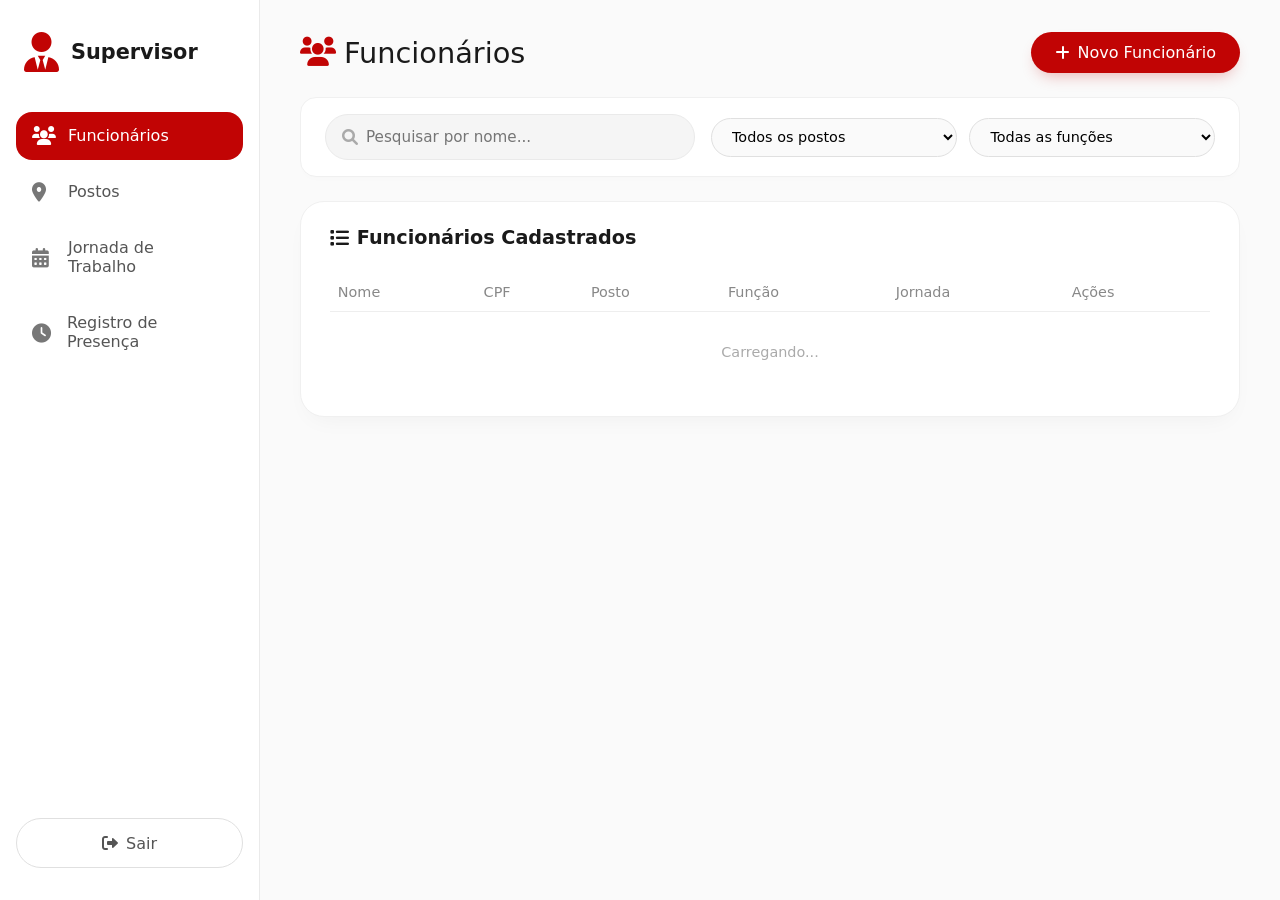
==== supervisor.html @ 5bd87641 "v1.0" ====
<!DOCTYPE html>
<html lang="pt-BR">
<head>
  <meta charset="UTF-8">
  <meta name="viewport" content="width=device-width, initial-scale=1.0">
  <title>Supervisor · Painel</title>
  <link rel="stylesheet" href="https://cdnjs.cloudflare.com/ajax/libs/font-awesome/6.0.0-beta3/css/all.min.css">
  <link rel="stylesheet" href="supervisor.css">
</head>
<body>
  <div class="dashboard">
    <aside class="sidebar">
      <div class="sidebar-header">
        <i class="fas fa-user-tie" style="color: #C10404; font-size: 2.5rem;"></i>
        <h2>Supervisor</h2>
      </div>
      <nav class="sidebar-nav">
        <button class="nav-item active" data-tab="funcionarios">
          <i class="fas fa-users"></i>
          <span>Funcionários</span>
        </button>
        <button class="nav-item" data-tab="postos">
          <i class="fas fa-map-marker-alt"></i>
          <span>Postos</span>
        </button>
        <button class="nav-item" data-tab="jornadas">
          <i class="fas fa-calendar-alt"></i>
          <span>Jornada de Trabalho</span>
        </button>
        <button class="nav-item" data-tab="presenca">
          <i class="fas fa-clock"></i>
          <span>Registro de Presença</span>
        </button>
      </nav>
      <button class="logout-btn" id="logoutBtn">
        <i class="fas fa-sign-out-alt"></i> Sair
      </button>
    </aside>

    <main class="content">
      <!-- Aba Funcionários -->
      <section id="tab-funcionarios" class="tab-content active">
        <div class="content-header">
          <h2><i class="fas fa-users" style="color: #C10404;"></i> Funcionários</h2>
          <button class="btn-novo" id="novoFuncionarioBtn"><i class="fas fa-plus"></i> Novo Funcionário</button>
        </div>

        <!-- Filtros e pesquisa -->
        <div class="filtros-bar">
          <div class="search-box">
            <i class="fas fa-search"></i>
            <input type="text" id="searchFuncionarios" placeholder="Pesquisar por nome...">
          </div>
          <div class="filtros">
            <select id="filtroPostoFunc">
              <option value="">Todos os postos</option>
            </select>
            <select id="filtroFuncaoFunc">
              <option value="">Todas as funções</option>
              <option value="Limpeza">Limpeza</option>
              <option value="Portaria">Portaria</option>
              <option value="Promotor">Promotor</option>
              <option value="Segurança">Segurança</option>
              <option value="Recepção">Recepção</option>
              <option value="Supervisão">Supervisão</option>
            </select>
          </div>
        </div>

        <div class="form-card" id="formFuncionario" style="display: none;">
          <h3><i class="fas fa-user-plus"></i> <span id="funcFormTitle">Cadastrar Funcionário</span></h3>
          <form id="funcionarioForm">
            <input type="hidden" id="funcId">
            <div class="form-group">
              <label><i class="fas fa-user"></i> Nome</label>
              <input type="text" id="funcNome" placeholder="Nome completo" required>
            </div>
            <div class="form-group">
              <label><i class="fas fa-id-card"></i> CPF</label>
              <input type="text" id="funcCpf" placeholder="000.000.000-00" required maxlength="14">
            </div>
            <div class="form-row">
              <div class="form-group">
                <label><i class="fas fa-briefcase"></i> Posto</label>
                <select id="funcPosto" required>
                  <option value="">Selecione</option>
                </select>
              </div>
              <div class="form-group">
                <label><i class="fas fa-tasks"></i> Função</label>
                <select id="funcFuncao" required>
                  <option value="">Selecione</option>
                  <option value="Limpeza">Limpeza</option>
                  <option value="Portaria">Portaria</option>
                  <option value="Promotor">Promotor</option>
                  <option value="Segurança">Segurança</option>
                  <option value="Recepção">Recepção</option>
                  <option value="Supervisão">Supervisão</option>
                </select>
              </div>
            </div>
            <div class="form-group">
              <label><i class="fas fa-clock"></i> Jornada</label>
              <select id="funcJornada" required>
                <option value="">Selecione</option>
              </select>
            </div>
            <div class="form-actions">
              <button type="submit" class="btn-salvar"><i class="fas fa-save"></i> Salvar</button>
              <button type="button" class="btn-cancelar" id="cancelarFuncionario"><i class="fas fa-times"></i> Cancelar</button>
            </div>
          </form>
        </div>

        <div class="list-card">
          <h3><i class="fas fa-list"></i> Funcionários Cadastrados</h3>
          <div class="table-responsive">
            <table id="tabelaFuncionarios">
              <thead>
                <tr>
                  <th>Nome</th>
                  <th>CPF</th>
                  <th>Posto</th>
                  <th>Função</th>
                  <th>Jornada</th>
                  <th>Ações</th>
                </tr>
              </thead>
              <tbody id="funcionariosList">
                <tr><td colspan="6" class="loading">Carregando...</td></tr>
              </tbody>
            </table>
          </div>
        </div>
      </section>

      <!-- Aba Postos -->
      <section id="tab-postos" class="tab-content">
        <div class="content-header">
          <h2><i class="fas fa-map-marker-alt" style="color: #C10404;"></i> Postos de Trabalho</h2>
          <button class="btn-novo" id="novoPostoBtn"><i class="fas fa-plus"></i> Novo Posto</button>
        </div>

        <div class="filtros-bar">
          <div class="search-box">
            <i class="fas fa-search"></i>
            <input type="text" id="searchPostos" placeholder="Pesquisar por nome...">
          </div>
        </div>

        <div class="form-card" id="formPosto" style="display: none;">
          <h3><i class="fas fa-plus-circle"></i> <span id="postoFormTitle">Cadastrar Posto</span></h3>
          <form id="postoForm">
            <input type="hidden" id="postoId">
            <div class="form-group">
              <label><i class="fas fa-tag"></i> Nome</label>
              <input type="text" id="postoNome" placeholder="Ex: Recepção Principal" required>
            </div>
            <div class="form-group">
              <label><i class="fas fa-map-pin"></i> Endereço</label>
              <input type="text" id="postoEndereco" placeholder="Rua, número, bairro" required>
            </div>
            <div class="form-actions">
              <button type="submit" class="btn-salvar"><i class="fas fa-save"></i> Salvar</button>
              <button type="button" class="btn-cancelar" id="cancelarPosto"><i class="fas fa-times"></i> Cancelar</button>
            </div>
          </form>
        </div>

        <div class="list-card">
          <h3><i class="fas fa-list"></i> Postos Cadastrados</h3>
          <div class="table-responsive">
            <table id="tabelaPostos">
              <thead>
                <tr>
                  <th>Nome</th>
                  <th>Endereço</th>
                  <th>Ações</th>
                </tr>
              </thead>
              <tbody id="postosList">
                <tr><td colspan="3" class="loading">Carregando...</td></tr>
              </tbody>
            </table>
          </div>
        </div>
      </section>

      <!-- Aba Jornadas -->
      <section id="tab-jornadas" class="tab-content">
        <div class="content-header">
          <h2><i class="fas fa-calendar-alt" style="color: #C10404;"></i> Jornadas de Trabalho</h2>
          <button class="btn-novo" id="novaJornadaBtn"><i class="fas fa-plus"></i> Nova Jornada</button>
        </div>

        <div class="filtros-bar">
          <div class="search-box">
            <i class="fas fa-search"></i>
            <input type="text" id="searchJornadas" placeholder="Pesquisar por descrição...">
          </div>
        </div>

        <div class="form-card" id="formJornada" style="display: none;">
          <h3><i class="fas fa-plus-circle"></i> <span id="jornadaFormTitle">Cadastrar Jornada</span></h3>
          <form id="jornadaForm">
            <input type="hidden" id="jornadaId">
            <div class="form-group">
              <label><i class="fas fa-calendar-day"></i> Dias da semana</label>
              <div class="dias-checkbox">
                <label><input type="checkbox" value="seg"> Seg</label>
                <label><input type="checkbox" value="ter"> Ter</label>
                <label><input type="checkbox" value="qua"> Qua</label>
                <label><input type="checkbox" value="qui"> Qui</label>
                <label><input type="checkbox" value="sex"> Sex</label>
                <label><input type="checkbox" value="sab"> Sáb</label>
                <label><input type="checkbox" value="dom"> Dom</label>
              </div>
            </div>
            <div class="form-row">
              <div class="form-group">
                <label><i class="fas fa-clock"></i> Início</label>
                <input type="time" id="jornadaInicio" required>
              </div>
              <div class="form-group">
                <label><i class="fas fa-clock"></i> Fim</label>
                <input type="time" id="jornadaFim" required>
              </div>
            </div>
            <div class="form-actions">
              <button type="submit" class="btn-salvar"><i class="fas fa-save"></i> Salvar</button>
              <button type="button" class="btn-cancelar" id="cancelarJornada"><i class="fas fa-times"></i> Cancelar</button>
            </div>
          </form>
        </div>

        <div class="list-card">
          <h3><i class="fas fa-list"></i> Jornadas Cadastradas</h3>
          <div class="table-responsive">
            <table id="tabelaJornadas">
              <thead>
                <tr>
                  <th>Descrição</th>
                  <th>Ações</th>
                </tr>
              </thead>
              <tbody id="jornadasList">
                <tr><td colspan="2" class="loading">Carregando...</td></tr>
              </tbody>
            </table>
          </div>
        </div>
      </section>

      <!-- Aba Registro de Presença -->
      <section id="tab-presenca" class="tab-content">
        <div class="content-header">
          <h2><i class="fas fa-clock" style="color: #C10404;"></i> Registro de Presença · <span id="dataHoje"></span></h2>
        </div>

        <div class="filtros-bar">
          <div class="search-box">
            <i class="fas fa-search"></i>
            <input type="text" id="searchPresenca" placeholder="Pesquisar por nome...">
          </div>
          <div class="filtros">
            <select id="filtroPostoPresenca">
              <option value="">Todos os postos</option>
            </select>
            <select id="filtroFuncaoPresenca">
              <option value="">Todas as funções</option>
              <option value="Limpeza">Limpeza</option>
              <option value="Portaria">Portaria</option>
              <option value="Promotor">Promotor</option>
              <option value="Segurança">Segurança</option>
              <option value="Recepção">Recepção</option>
              <option value="Supervisão">Supervisão</option>
            </select>
            <select id="filtroStatusPresenca">
              <option value="">Todos os status</option>
              <option value="Aguardando">Aguardando</option>
              <option value="Folga">Folga</option>
              <option value="Confirmado">Confirmado</option>
            </select>
          </div>
        </div>

        <div class="list-card">
          <h3><i class="fas fa-calendar-check"></i> Situação de Hoje</h3>
          <div class="table-responsive">
            <table id="tabelaPresenca">
              <thead>
                <tr>
                  <th>Funcionário</th>
                  <th>Posto</th>
                  <th>Função</th>
                  <th>Jornada</th>
                  <th>Status</th>
                </tr>
              </thead>
              <tbody id="presencaList">
                <tr><td colspan="5" class="loading">Carregando...</td></tr>
              </tbody>
            </table>
          </div>
        </div>
      </section>
    </main>
  </div>

  <script type="module" src="supervisor.js"></script>
</body>
</html>
---- supervisor.css ----
* {
  margin: 0;
  padding: 0;
  box-sizing: border-box;
  font-family: 'Inter', system-ui, -apple-system, BlinkMacSystemFont, 'Segoe UI', Roboto, sans-serif;
}

body {
  background: #f5f5f5;
  height: 100vh;
  overflow: hidden;
}

.dashboard {
  display: flex;
  height: 100%;
}

/* Sidebar */
.sidebar {
  width: 260px;
  background: #ffffff;
  border-right: 1px solid #eaeaea;
  display: flex;
  flex-direction: column;
  padding: 2rem 1rem;
  box-shadow: 4px 0 20px rgba(0, 0, 0, 0.02);
}

.sidebar-header {
  display: flex;
  align-items: center;
  gap: 0.75rem;
  margin-bottom: 2.5rem;
  padding-left: 0.5rem;
}

.sidebar-header h2 {
  font-size: 1.3rem;
  font-weight: 600;
  color: #1a1a1a;
}

.sidebar-nav {
  display: flex;
  flex-direction: column;
  gap: 0.5rem;
  flex: 1;
}

.nav-item {
  display: flex;
  align-items: center;
  gap: 0.75rem;
  padding: 0.9rem 1rem;
  border: none;
  background: transparent;
  border-radius: 1rem;
  font-size: 1rem;
  font-weight: 500;
  color: #555;
  cursor: pointer;
  transition: all 0.2s;
  text-align: left;
}

.nav-item i {
  font-size: 1.2rem;
  width: 1.5rem;
  color: #777;
}

.nav-item:hover {
  background: #fff0f0;
  color: #C10404;
}

.nav-item:hover i {
  color: #C10404;
}

.nav-item.active {
  background: #C10404;
  color: white;
}

.nav-item.active i {
  color: white;
}

.logout-btn {
  margin-top: 2rem;
  display: flex;
  align-items: center;
  justify-content: center;
  gap: 0.5rem;
  padding: 0.9rem;
  border: 1px solid #e0e0e0;
  background: white;
  border-radius: 2rem;
  font-size: 1rem;
  color: #555;
  cursor: pointer;
  transition: all 0.2s;
}

.logout-btn:hover {
  background: #fee;
  border-color: #C10404;
  color: #C10404;
}

/* Conteúdo principal */
.content {
  flex: 1;
  overflow-y: auto;
  padding: 2rem 2.5rem;
  background: #fafafa;
}

.tab-content {
  display: none;
}

.tab-content.active {
  display: block;
}

.content-header {
  display: flex;
  justify-content: space-between;
  align-items: center;
  margin-bottom: 1.5rem;
  flex-wrap: wrap;
  gap: 1rem;
}

.content-header h2 {
  font-size: 1.8rem;
  font-weight: 500;
  color: #1a1a1a;
  display: flex;
  align-items: center;
  gap: 0.5rem;
}

#dataHoje {
  font-weight: 600;
  color: #C10404;
  background: #ffeeee;
  padding: 0.2rem 0.8rem;
  border-radius: 2rem;
  font-size: 1.2rem;
}

.btn-novo {
  background: #C10404;
  color: white;
  border: none;
  padding: 0.7rem 1.5rem;
  border-radius: 2rem;
  font-size: 1rem;
  font-weight: 500;
  display: flex;
  align-items: center;
  gap: 0.5rem;
  cursor: pointer;
  transition: all 0.2s;
  box-shadow: 0 8px 16px -6px rgba(193,4,4,0.3);
}

.btn-novo:hover {
  background: #a00303;
  transform: scale(1.02);
}

/* Barra de filtros */
.filtros-bar {
  background: white;
  border-radius: 1rem;
  padding: 1rem 1.5rem;
  margin-bottom: 1.5rem;
  display: flex;
  flex-wrap: wrap;
  gap: 1rem;
  align-items: center;
  border: 1px solid #f0f0f0;
  box-shadow: 0 4px 10px -4px rgba(0,0,0,0.02);
}

.search-box {
  flex: 2;
  min-width: 250px;
  display: flex;
  align-items: center;
  background: #f5f5f5;
  border-radius: 2rem;
  padding: 0.3rem 1rem;
  border: 1px solid #eaeaea;
}

.search-box i {
  color: #aaa;
  margin-right: 0.5rem;
}

.search-box input {
  border: none;
  background: transparent;
  width: 100%;
  padding: 0.5rem 0;
  outline: none;
  font-size: 0.95rem;
}

.filtros {
  display: flex;
  flex-wrap: wrap;
  gap: 0.8rem;
  flex: 3;
}

.filtros select {
  flex: 1;
  min-width: 140px;
  padding: 0.6rem 1rem;
  border-radius: 2rem;
  border: 1px solid #e0e0e0;
  background: #fafafa;
  font-size: 0.9rem;
  cursor: pointer;
  outline: none;
  transition: all 0.2s;
}

.filtros select:hover {
  border-color: #C10404;
}

/* Cards de formulário e listas */
.form-card, .list-card {
  background: white;
  border-radius: 1.5rem;
  padding: 1.5rem 1.8rem;
  margin-bottom: 2rem;
  box-shadow: 0 10px 25px -10px rgba(0,0,0,0.05);
  border: 1px solid #f0f0f0;
}

.form-card h3, .list-card h3 {
  font-size: 1.2rem;
  font-weight: 600;
  margin-bottom: 1.5rem;
  color: #1a1a1a;
  display: flex;
  align-items: center;
  gap: 0.5rem;
}

.form-group {
  margin-bottom: 1rem;
}

.form-group label {
  display: flex;
  align-items: center;
  gap: 0.5rem;
  font-size: 0.9rem;
  font-weight: 500;
  color: #333;
  margin-bottom: 0.3rem;
}

.form-group label i {
  color: #C10404;
  width: 1.2rem;
  font-size: 0.95rem;
}

.form-group input, .form-group select {
  width: 100%;
  padding: 0.65rem 1rem;
  border: 1px solid #e0e0e0;
  border-radius: 0.8rem;
  font-size: 0.95rem;
  background: #fafafa;
  transition: all 0.2s;
}

.form-group input:focus, .form-group select:focus {
  outline: none;
  border-color: #C10404;
  box-shadow: 0 0 0 3px rgba(193,4,4,0.1);
  background: white;
}

.form-row {
  display: flex;
  gap: 1rem;
}

.form-row .form-group {
  flex: 1;
}

.dias-checkbox {
  display: flex;
  flex-wrap: wrap;
  gap: 1rem;
  background: #f5f5f5;
  padding: 0.8rem 1rem;
  border-radius: 0.8rem;
  font-size: 0.9rem;
}

.dias-checkbox label {
  display: flex;
  align-items: center;
  gap: 0.3rem;
  font-weight: normal;
  cursor: pointer;
}

.form-actions {
  display: flex;
  justify-content: flex-end;
  gap: 0.8rem;
  margin-top: 1.8rem;
}

.btn-salvar, .btn-cancelar {
  padding: 0.6rem 1.5rem;
  border-radius: 2rem;
  font-size: 0.95rem;
  font-weight: 500;
  display: flex;
  align-items: center;
  gap: 0.5rem;
  cursor: pointer;
  transition: all 0.2s;
  border: none;
}

.btn-salvar {
  background: #C10404;
  color: white;
  box-shadow: 0 8px 16px -6px rgba(193,4,4,0.3);
}

.btn-salvar:hover {
  background: #a00303;
}

.btn-cancelar {
  background: #f0f0f0;
  color: #555;
}

.btn-cancelar:hover {
  background: #e4e4e4;
}

/* Tabelas */
.table-responsive {
  overflow-x: auto;
}

table {
  width: 100%;
  border-collapse: collapse;
  font-size: 0.9rem;
}

th {
  text-align: left;
  padding: 0.7rem 0.5rem;
  color: #888;
  font-weight: 500;
  border-bottom: 1px solid #eee;
  white-space: nowrap;
}

td {
  padding: 0.7rem 0.5rem;
  border-bottom: 1px solid #f5f5f5;
  color: #333;
  white-space: nowrap;
}

tr:last-child td {
  border-bottom: none;
}

.loading {
  text-align: center;
  color: #aaa;
  padding: 2rem;
}

/* Botões de ação na tabela */
.btn-acao {
  background: none;
  border: none;
  cursor: pointer;
  font-size: 1.1rem;
  margin: 0 0.3rem;
  padding: 0.3rem;
  border-radius: 0.5rem;
  transition: all 0.2s;
}

.btn-editar {
  color: #2c3e50;
}

.btn-editar:hover {
  background: #ecf0f1;
  color: #2980b9;
}

.btn-excluir {
  color: #c0392b;
}

.btn-excluir:hover {
  background: #f9ebea;
  color: #c0392b;
}

/* Status na tabela de presença */
.status {
  display: inline-block;
  padding: 0.25rem 0.8rem;
  border-radius: 2rem;
  font-size: 0.8rem;
  font-weight: 500;
  text-align: center;
}

.status.aguardando {
  background: #fff3cd;
  color: #856404;
}

.status.folga {
  background: #e2e3e5;
  color: #383d41;
}

.status.confirmado {
  background: #d4edda;
  color: #155724;
}

/* Responsivo */
@media (max-width: 768px) {
  .dashboard {
    flex-direction: column;
  }
  .sidebar {
    width: 100%;
    height: auto;
    padding: 1rem;
  }
  .content {
    padding: 1rem;
  }
  .form-row {
    flex-direction: column;
    gap: 0;
  }
  .filtros-bar {
    flex-direction: column;
    align-items: stretch;
  }
  .filtros {
    flex-direction: column;
  }
}
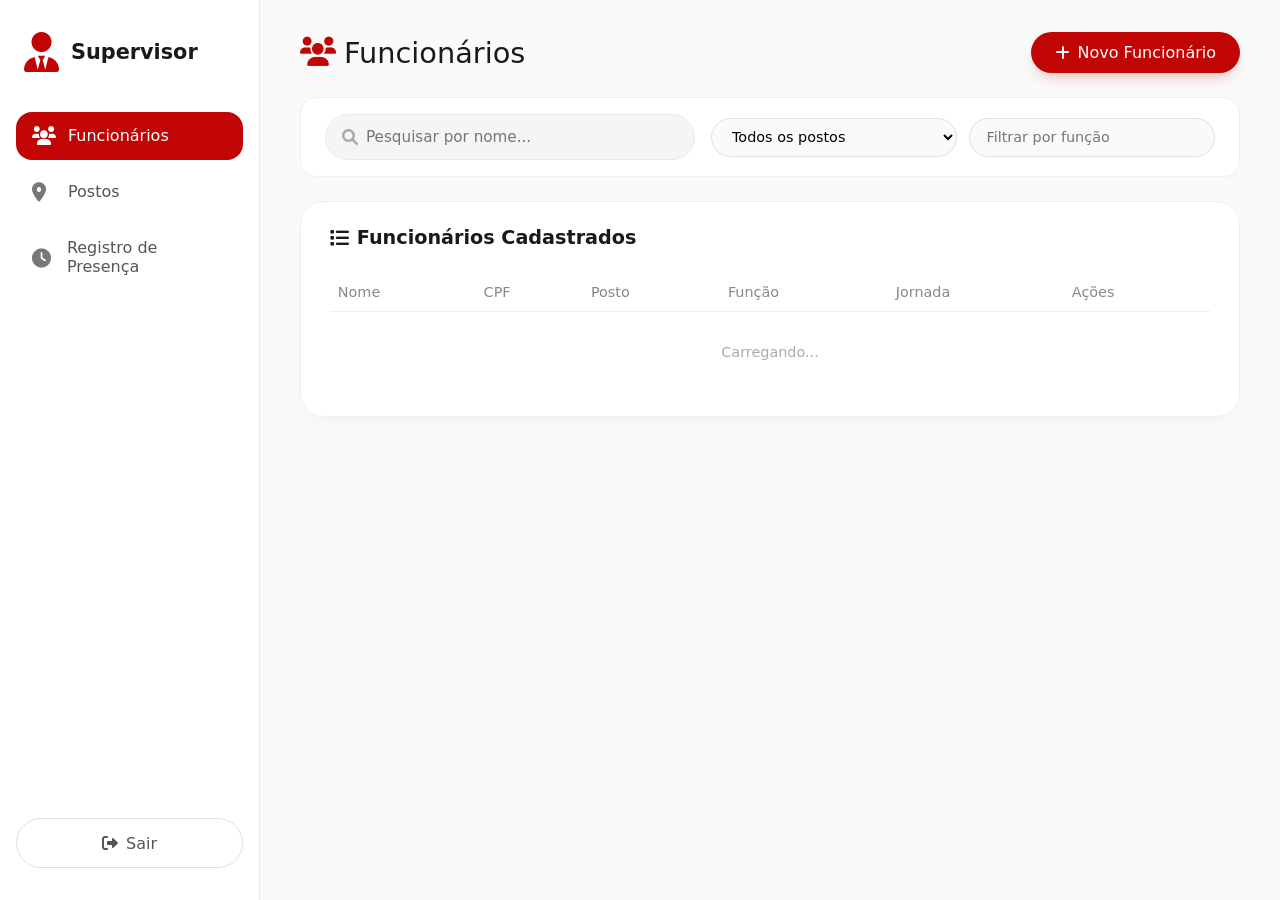
==== commit 8fc3a994: "v1.0" ====
--- a/supervisor.html
+++ b/supervisor.html
@@ -23,10 +23,6 @@
           <i class="fas fa-map-marker-alt"></i>
           <span>Postos</span>
         </button>
-        <button class="nav-item" data-tab="jornadas">
-          <i class="fas fa-calendar-alt"></i>
-          <span>Jornada de Trabalho</span>
-        </button>
         <button class="nav-item" data-tab="presenca">
           <i class="fas fa-clock"></i>
           <span>Registro de Presença</span>
@@ -55,15 +51,7 @@
             <select id="filtroPostoFunc">
               <option value="">Todos os postos</option>
             </select>
-            <select id="filtroFuncaoFunc">
-              <option value="">Todas as funções</option>
-              <option value="Limpeza">Limpeza</option>
-              <option value="Portaria">Portaria</option>
-              <option value="Promotor">Promotor</option>
-              <option value="Segurança">Segurança</option>
-              <option value="Recepção">Recepção</option>
-              <option value="Supervisão">Supervisão</option>
-            </select>
+            <input type="text" id="filtroFuncaoFunc" placeholder="Filtrar por função">
           </div>
         </div>
 
@@ -88,23 +76,36 @@
               </div>
               <div class="form-group">
                 <label><i class="fas fa-tasks"></i> Função</label>
-                <select id="funcFuncao" required>
-                  <option value="">Selecione</option>
-                  <option value="Limpeza">Limpeza</option>
-                  <option value="Portaria">Portaria</option>
-                  <option value="Promotor">Promotor</option>
-                  <option value="Segurança">Segurança</option>
-                  <option value="Recepção">Recepção</option>
-                  <option value="Supervisão">Supervisão</option>
-                </select>
-              </div>
-            </div>
-            <div class="form-group">
-              <label><i class="fas fa-clock"></i> Jornada</label>
-              <select id="funcJornada" required>
-                <option value="">Selecione</option>
-              </select>
-            </div>
+                <input type="text" id="funcFuncao" placeholder="Ex: Segurança" required>
+              </div>
+            </div>
+
+            <!-- JORNADA DE TRABALHO (agora dentro do funcionário) -->
+            <div class="form-group">
+              <label><i class="fas fa-calendar-day"></i> Dias da semana</label>
+              <div class="dias-botoes" id="diasBotoes">
+                <button type="button" class="dia-btn" data-dia="seg">Seg</button>
+                <button type="button" class="dia-btn" data-dia="ter">Ter</button>
+                <button type="button" class="dia-btn" data-dia="qua">Qua</button>
+                <button type="button" class="dia-btn" data-dia="qui">Qui</button>
+                <button type="button" class="dia-btn" data-dia="sex">Sex</button>
+                <button type="button" class="dia-btn" data-dia="sab">Sáb</button>
+                <button type="button" class="dia-btn" data-dia="dom">Dom</button>
+              </div>
+              <input type="hidden" id="funcDias" value="">
+            </div>
+
+            <div class="form-row">
+              <div class="form-group">
+                <label><i class="fas fa-clock"></i> Início</label>
+                <input type="text" id="funcInicio" placeholder="Ex: 0800" maxlength="5" required>
+              </div>
+              <div class="form-group">
+                <label><i class="fas fa-clock"></i> Fim</label>
+                <input type="text" id="funcFim" placeholder="Ex: 1800" maxlength="5" required>
+              </div>
+            </div>
+
             <div class="form-actions">
               <button type="submit" class="btn-salvar"><i class="fas fa-save"></i> Salvar</button>
               <button type="button" class="btn-cancelar" id="cancelarFuncionario"><i class="fas fa-times"></i> Cancelar</button>
@@ -186,71 +187,6 @@
         </div>
       </section>
 
-      <!-- Aba Jornadas -->
-      <section id="tab-jornadas" class="tab-content">
-        <div class="content-header">
-          <h2><i class="fas fa-calendar-alt" style="color: #C10404;"></i> Jornadas de Trabalho</h2>
-          <button class="btn-novo" id="novaJornadaBtn"><i class="fas fa-plus"></i> Nova Jornada</button>
-        </div>
-
-        <div class="filtros-bar">
-          <div class="search-box">
-            <i class="fas fa-search"></i>
-            <input type="text" id="searchJornadas" placeholder="Pesquisar por descrição...">
-          </div>
-        </div>
-
-        <div class="form-card" id="formJornada" style="display: none;">
-          <h3><i class="fas fa-plus-circle"></i> <span id="jornadaFormTitle">Cadastrar Jornada</span></h3>
-          <form id="jornadaForm">
-            <input type="hidden" id="jornadaId">
-            <div class="form-group">
-              <label><i class="fas fa-calendar-day"></i> Dias da semana</label>
-              <div class="dias-checkbox">
-                <label><input type="checkbox" value="seg"> Seg</label>
-                <label><input type="checkbox" value="ter"> Ter</label>
-                <label><input type="checkbox" value="qua"> Qua</label>
-                <label><input type="checkbox" value="qui"> Qui</label>
-                <label><input type="checkbox" value="sex"> Sex</label>
-                <label><input type="checkbox" value="sab"> Sáb</label>
-                <label><input type="checkbox" value="dom"> Dom</label>
-              </div>
-            </div>
-            <div class="form-row">
-              <div class="form-group">
-                <label><i class="fas fa-clock"></i> Início</label>
-                <input type="time" id="jornadaInicio" required>
-              </div>
-              <div class="form-group">
-                <label><i class="fas fa-clock"></i> Fim</label>
-                <input type="time" id="jornadaFim" required>
-              </div>
-            </div>
-            <div class="form-actions">
-              <button type="submit" class="btn-salvar"><i class="fas fa-save"></i> Salvar</button>
-              <button type="button" class="btn-cancelar" id="cancelarJornada"><i class="fas fa-times"></i> Cancelar</button>
-            </div>
-          </form>
-        </div>
-
-        <div class="list-card">
-          <h3><i class="fas fa-list"></i> Jornadas Cadastradas</h3>
-          <div class="table-responsive">
-            <table id="tabelaJornadas">
-              <thead>
-                <tr>
-                  <th>Descrição</th>
-                  <th>Ações</th>
-                </tr>
-              </thead>
-              <tbody id="jornadasList">
-                <tr><td colspan="2" class="loading">Carregando...</td></tr>
-              </tbody>
-            </table>
-          </div>
-        </div>
-      </section>
-
       <!-- Aba Registro de Presença -->
       <section id="tab-presenca" class="tab-content">
         <div class="content-header">
@@ -266,15 +202,7 @@
             <select id="filtroPostoPresenca">
               <option value="">Todos os postos</option>
             </select>
-            <select id="filtroFuncaoPresenca">
-              <option value="">Todas as funções</option>
-              <option value="Limpeza">Limpeza</option>
-              <option value="Portaria">Portaria</option>
-              <option value="Promotor">Promotor</option>
-              <option value="Segurança">Segurança</option>
-              <option value="Recepção">Recepção</option>
-              <option value="Supervisão">Supervisão</option>
-            </select>
+            <input type="text" id="filtroFuncaoPresenca" placeholder="Filtrar por função">
             <select id="filtroStatusPresenca">
               <option value="">Todos os status</option>
               <option value="Aguardando">Aguardando</option>
--- a/supervisor.css
+++ b/supervisor.css
@@ -220,7 +220,8 @@
   flex: 3;
 }
 
-.filtros select {
+.filtros select,
+.filtros input[type="text"] {
   flex: 1;
   min-width: 140px;
   padding: 0.6rem 1rem;
@@ -233,7 +234,8 @@
   transition: all 0.2s;
 }
 
-.filtros select:hover {
+.filtros select:hover,
+.filtros input[type="text"]:hover {
   border-color: #C10404;
 }
 
@@ -303,22 +305,40 @@
   flex: 1;
 }
 
-.dias-checkbox {
+/* Botões de dias da semana */
+.dias-botoes {
   display: flex;
   flex-wrap: wrap;
-  gap: 1rem;
-  background: #f5f5f5;
-  padding: 0.8rem 1rem;
-  border-radius: 0.8rem;
+  gap: 0.5rem;
+  margin-bottom: 0.5rem;
+}
+
+.dia-btn {
+  background: #f0f0f0;
+  border: 1px solid #ddd;
+  border-radius: 2rem;
+  padding: 0.5rem 1rem;
   font-size: 0.9rem;
-}
-
-.dias-checkbox label {
-  display: flex;
-  align-items: center;
-  gap: 0.3rem;
-  font-weight: normal;
+  font-weight: 500;
   cursor: pointer;
+  transition: all 0.2s;
+  color: #333;
+  min-width: 50px;
+  text-align: center;
+}
+
+.dia-btn.selected {
+  background: #C10404;
+  border-color: #C10404;
+  color: white;
+}
+
+.dia-btn:hover {
+  background: #e0e0e0;
+}
+
+.dia-btn.selected:hover {
+  background: #a00303;
 }
 
 .form-actions {
@@ -452,28 +472,211 @@
   color: #155724;
 }
 
-/* Responsivo */
+/* ============================================ */
+/* ESTILOS PARA MOBILE (até 768px)              */
+/* ============================================ */
 @media (max-width: 768px) {
   .dashboard {
     flex-direction: column;
   }
+
   .sidebar {
     width: 100%;
     height: auto;
-    padding: 1rem;
-  }
+    padding: 0.5rem;
+    border-right: none;
+    border-bottom: 1px solid #eaeaea;
+    box-shadow: 0 4px 10px rgba(0,0,0,0.02);
+    order: 0;
+  }
+
+  .sidebar-header {
+    display: none;
+  }
+
+  .sidebar-nav {
+    flex-direction: row;
+    justify-content: space-around;
+    gap: 0.2rem;
+  }
+
+  .nav-item {
+    flex: 1;
+    flex-direction: column;
+    padding: 0.4rem 0.2rem;
+    border-radius: 0.8rem;
+    font-size: 0.7rem;
+    gap: 0.2rem;
+    text-align: center;
+  }
+
+  .nav-item i {
+    font-size: 1.3rem;
+    width: auto;
+    margin-bottom: 0.1rem;
+  }
+
+  .nav-item span {
+    font-size: 0.65rem;
+    line-height: 1;
+  }
+
+  .logout-btn {
+    display: none;
+  }
+
   .content {
     padding: 1rem;
-  }
+    height: calc(100vh - 60px);
+  }
+
+  .content-header h2 {
+    font-size: 1.4rem;
+  }
+
+  #dataHoje {
+    font-size: 1rem;
+    padding: 0.2rem 0.6rem;
+  }
+
+  .btn-novo {
+    padding: 0.6rem 1.2rem;
+    font-size: 0.9rem;
+  }
+
+  .filtros-bar {
+    display: flex;
+    flex-direction: row;
+    align-items: center;
+    gap: 0.5rem;
+    padding: 0.8rem;
+  }
+
+  .search-box {
+    flex: 1;
+    min-width: 0;
+  }
+
+  .btn-filtro-mobile {
+    background: #f0f0f0;
+    border: 1px solid #e0e0e0;
+    border-radius: 2rem;
+    width: 48px;
+    height: 48px;
+    display: flex;
+    align-items: center;
+    justify-content: center;
+    font-size: 1.4rem;
+    color: #C10404;
+    cursor: pointer;
+    transition: all 0.2s;
+    flex-shrink: 0;
+  }
+
+  .btn-filtro-mobile.active {
+    background: #C10404;
+    color: white;
+    border-color: #C10404;
+  }
+
+  .filtros {
+    display: none;
+    width: 100%;
+    flex-direction: column;
+    gap: 0.5rem;
+    margin-top: 0.5rem;
+  }
+
+  .filtros.show {
+    display: flex;
+  }
+
+  .filtros select,
+  .filtros input[type="text"] {
+    width: 100%;
+    padding: 0.8rem 1rem;
+    font-size: 1rem;
+  }
+
+  .form-card, .list-card {
+    padding: 1rem;
+    border-radius: 1.2rem;
+  }
+
+  .form-card {
+    position: fixed;
+    top: 0;
+    left: 0;
+    right: 0;
+    bottom: 0;
+    z-index: 1000;
+    margin: 0;
+    border-radius: 0;
+    overflow-y: auto;
+    background: white;
+    display: flex;
+    flex-direction: column;
+  }
+
+  .form-card .form-actions {
+    margin-top: auto;
+    padding-top: 1rem;
+    position: sticky;
+    bottom: 0;
+    background: white;
+  }
+
+  .form-group input, .form-group select {
+    padding: 0.8rem 1rem;
+    font-size: 1rem;
+  }
+
+  .dias-botoes {
+    gap: 0.4rem;
+  }
+
+  .dia-btn {
+    padding: 0.5rem 0.8rem;
+    font-size: 0.8rem;
+    min-width: 45px;
+  }
+
   .form-row {
     flex-direction: column;
     gap: 0;
   }
-  .filtros-bar {
-    flex-direction: column;
-    align-items: stretch;
-  }
-  .filtros {
-    flex-direction: column;
+
+  table {
+    font-size: 0.8rem;
+  }
+
+  th, td {
+    padding: 0.6rem 0.3rem;
+  }
+
+  .btn-acao {
+    padding: 0.5rem;
+    font-size: 1.2rem;
+  }
+
+  .status {
+    padding: 0.2rem 0.6rem;
+    font-size: 0.7rem;
+  }
+}
+
+@media (max-width: 400px) {
+  .nav-item span {
+    font-size: 0.6rem;
+  }
+  .nav-item i {
+    font-size: 1.2rem;
+  }
+  .content-header h2 {
+    font-size: 1.2rem;
+  }
+  .btn-novo {
+    padding: 0.5rem 1rem;
+    font-size: 0.8rem;
   }
 }
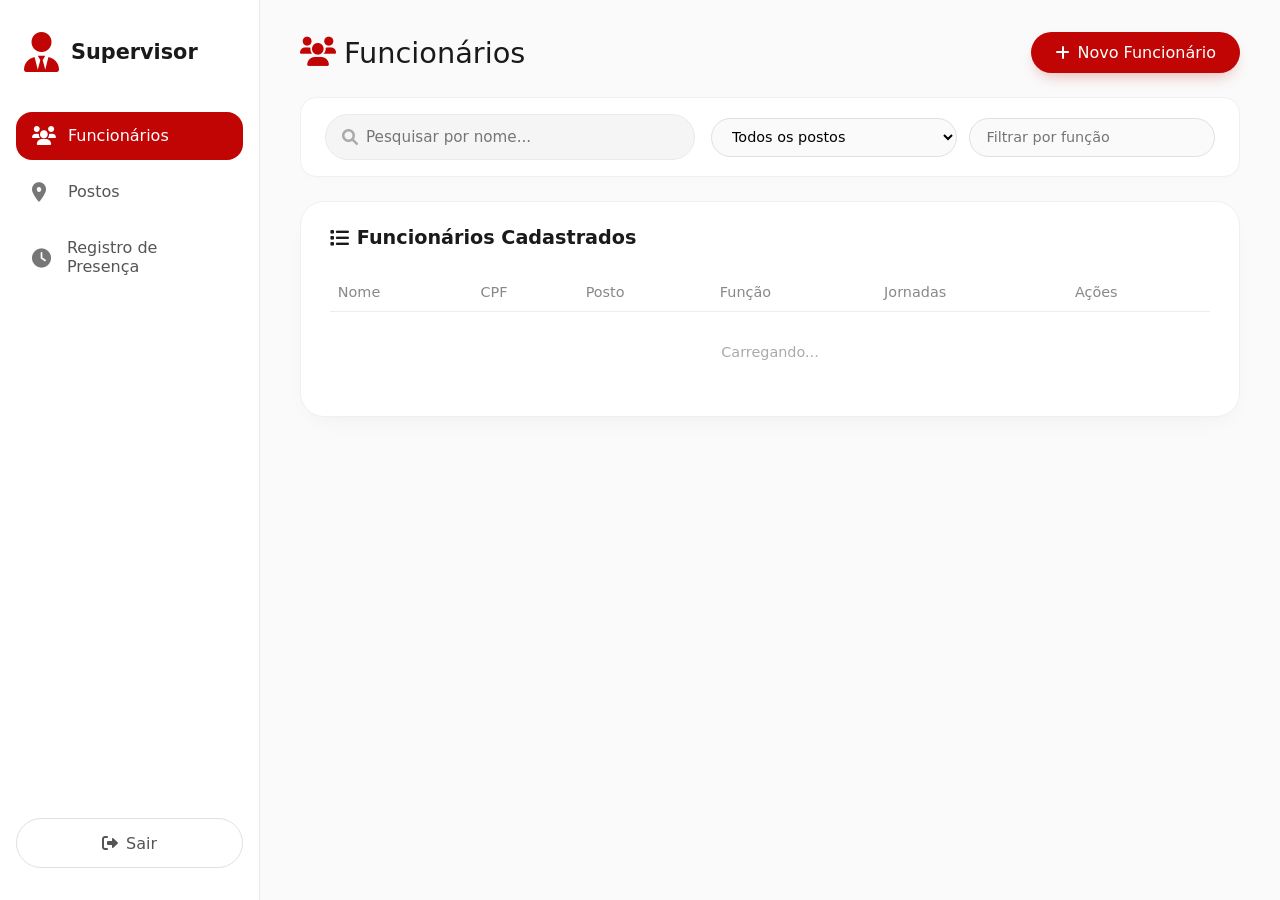
==== commit 65a50919: "v1.1" ====
--- a/supervisor.html
+++ b/supervisor.html
@@ -80,30 +80,13 @@
               </div>
             </div>
 
-            <!-- JORNADA DE TRABALHO (agora dentro do funcionário) -->
-            <div class="form-group">
-              <label><i class="fas fa-calendar-day"></i> Dias da semana</label>
-              <div class="dias-botoes" id="diasBotoes">
-                <button type="button" class="dia-btn" data-dia="seg">Seg</button>
-                <button type="button" class="dia-btn" data-dia="ter">Ter</button>
-                <button type="button" class="dia-btn" data-dia="qua">Qua</button>
-                <button type="button" class="dia-btn" data-dia="qui">Qui</button>
-                <button type="button" class="dia-btn" data-dia="sex">Sex</button>
-                <button type="button" class="dia-btn" data-dia="sab">Sáb</button>
-                <button type="button" class="dia-btn" data-dia="dom">Dom</button>
+            <!-- Área de jornadas múltiplas -->
+            <div class="form-group">
+              <label><i class="fas fa-clock"></i> Jornadas de Trabalho</label>
+              <div id="jornadasContainer">
+                <!-- Aqui serão inseridos os blocos de jornada dinamicamente -->
               </div>
-              <input type="hidden" id="funcDias" value="">
-            </div>
-
-            <div class="form-row">
-              <div class="form-group">
-                <label><i class="fas fa-clock"></i> Início</label>
-                <input type="text" id="funcInicio" placeholder="Ex: 0800" maxlength="5" required>
-              </div>
-              <div class="form-group">
-                <label><i class="fas fa-clock"></i> Fim</label>
-                <input type="text" id="funcFim" placeholder="Ex: 1800" maxlength="5" required>
-              </div>
+              <button type="button" class="btn-add-jornada" id="addJornadaBtn"><i class="fas fa-plus-circle"></i> Adicionar outra jornada</button>
             </div>
 
             <div class="form-actions">
@@ -123,7 +106,7 @@
                   <th>CPF</th>
                   <th>Posto</th>
                   <th>Função</th>
-                  <th>Jornada</th>
+                  <th>Jornadas</th>
                   <th>Ações</th>
                 </tr>
               </thead>
--- a/supervisor.css
+++ b/supervisor.css
@@ -279,7 +279,8 @@
   font-size: 0.95rem;
 }
 
-.form-group input, .form-group select {
+.form-group input,
+.form-group select {
   width: 100%;
   padding: 0.65rem 1rem;
   border: 1px solid #e0e0e0;
@@ -289,7 +290,8 @@
   transition: all 0.2s;
 }
 
-.form-group input:focus, .form-group select:focus {
+.form-group input:focus,
+.form-group select:focus {
   outline: none;
   border-color: #C10404;
   box-shadow: 0 0 0 3px rgba(193,4,4,0.1);
@@ -305,15 +307,15 @@
   flex: 1;
 }
 
-/* Botões de dias da semana */
+/* Estilo para os botões de dia (jornada) */
 .dias-botoes {
   display: flex;
   flex-wrap: wrap;
   gap: 0.5rem;
-  margin-bottom: 0.5rem;
-}
-
-.dia-btn {
+  margin-bottom: 0.8rem;
+}
+
+.btn-dia {
   background: #f0f0f0;
   border: 1px solid #ddd;
   border-radius: 2rem;
@@ -323,22 +325,72 @@
   cursor: pointer;
   transition: all 0.2s;
   color: #333;
-  min-width: 50px;
-  text-align: center;
-}
-
-.dia-btn.selected {
+}
+
+.btn-dia.selected {
   background: #C10404;
   border-color: #C10404;
   color: white;
 }
 
-.dia-btn:hover {
-  background: #e0e0e0;
-}
-
-.dia-btn.selected:hover {
-  background: #a00303;
+/* Horário com máscara */
+.horario-input {
+  display: flex;
+  align-items: center;
+  gap: 0.5rem;
+}
+
+.horario-input input {
+  flex: 1;
+  text-align: center;
+}
+
+/* Bloco de jornada */
+.jornada-bloco {
+  background: #f9f9f9;
+  border-radius: 1rem;
+  padding: 1rem;
+  margin-bottom: 1rem;
+  border: 1px solid #eee;
+  position: relative;
+}
+
+.btn-remover-jornada {
+  position: absolute;
+  top: 0.5rem;
+  right: 0.5rem;
+  background: none;
+  border: none;
+  color: #c0392b;
+  font-size: 1.2rem;
+  cursor: pointer;
+  padding: 0.2rem 0.5rem;
+  border-radius: 0.5rem;
+}
+
+.btn-remover-jornada:hover {
+  background: #f9ebea;
+}
+
+.btn-add-jornada {
+  background: none;
+  border: 1px dashed #C10404;
+  border-radius: 2rem;
+  padding: 0.6rem 1.2rem;
+  color: #C10404;
+  font-size: 0.9rem;
+  font-weight: 500;
+  cursor: pointer;
+  display: inline-flex;
+  align-items: center;
+  gap: 0.5rem;
+  margin-top: 0.5rem;
+  transition: all 0.2s;
+}
+
+.btn-add-jornada:hover {
+  background: #fff0f0;
+  border-style: solid;
 }
 
 .form-actions {
@@ -545,57 +597,21 @@
   }
 
   .filtros-bar {
-    display: flex;
-    flex-direction: row;
-    align-items: center;
-    gap: 0.5rem;
+    flex-direction: column;
+    align-items: stretch;
     padding: 0.8rem;
   }
 
-  .search-box {
-    flex: 1;
-    min-width: 0;
-  }
-
-  .btn-filtro-mobile {
-    background: #f0f0f0;
-    border: 1px solid #e0e0e0;
-    border-radius: 2rem;
-    width: 48px;
-    height: 48px;
-    display: flex;
-    align-items: center;
-    justify-content: center;
-    font-size: 1.4rem;
-    color: #C10404;
-    cursor: pointer;
-    transition: all 0.2s;
-    flex-shrink: 0;
-  }
-
-  .btn-filtro-mobile.active {
-    background: #C10404;
-    color: white;
-    border-color: #C10404;
-  }
-
   .filtros {
-    display: none;
-    width: 100%;
     flex-direction: column;
     gap: 0.5rem;
-    margin-top: 0.5rem;
-  }
-
-  .filtros.show {
-    display: flex;
   }
 
   .filtros select,
   .filtros input[type="text"] {
     width: 100%;
+    min-width: auto;
     padding: 0.8rem 1rem;
-    font-size: 1rem;
   }
 
   .form-card, .list-card {
@@ -603,6 +619,7 @@
     border-radius: 1.2rem;
   }
 
+  /* Formulários em tela cheia */
   .form-card {
     position: fixed;
     top: 0;
@@ -626,19 +643,10 @@
     background: white;
   }
 
-  .form-group input, .form-group select {
+  .form-group input,
+  .form-group select {
     padding: 0.8rem 1rem;
     font-size: 1rem;
-  }
-
-  .dias-botoes {
-    gap: 0.4rem;
-  }
-
-  .dia-btn {
-    padding: 0.5rem 0.8rem;
-    font-size: 0.8rem;
-    min-width: 45px;
   }
 
   .form-row {
@@ -646,6 +654,24 @@
     gap: 0;
   }
 
+  .dias-botoes {
+    justify-content: center;
+  }
+
+  .btn-dia {
+    padding: 0.6rem 1.2rem;
+    font-size: 1rem;
+  }
+
+  .jornada-bloco {
+    padding: 1rem 0.8rem;
+  }
+
+  .btn-add-jornada {
+    width: 100%;
+    justify-content: center;
+  }
+
   table {
     font-size: 0.8rem;
   }
@@ -663,20 +689,4 @@
     padding: 0.2rem 0.6rem;
     font-size: 0.7rem;
   }
-}
-
-@media (max-width: 400px) {
-  .nav-item span {
-    font-size: 0.6rem;
-  }
-  .nav-item i {
-    font-size: 1.2rem;
-  }
-  .content-header h2 {
-    font-size: 1.2rem;
-  }
-  .btn-novo {
-    padding: 0.5rem 1rem;
-    font-size: 0.8rem;
-  }
 }
